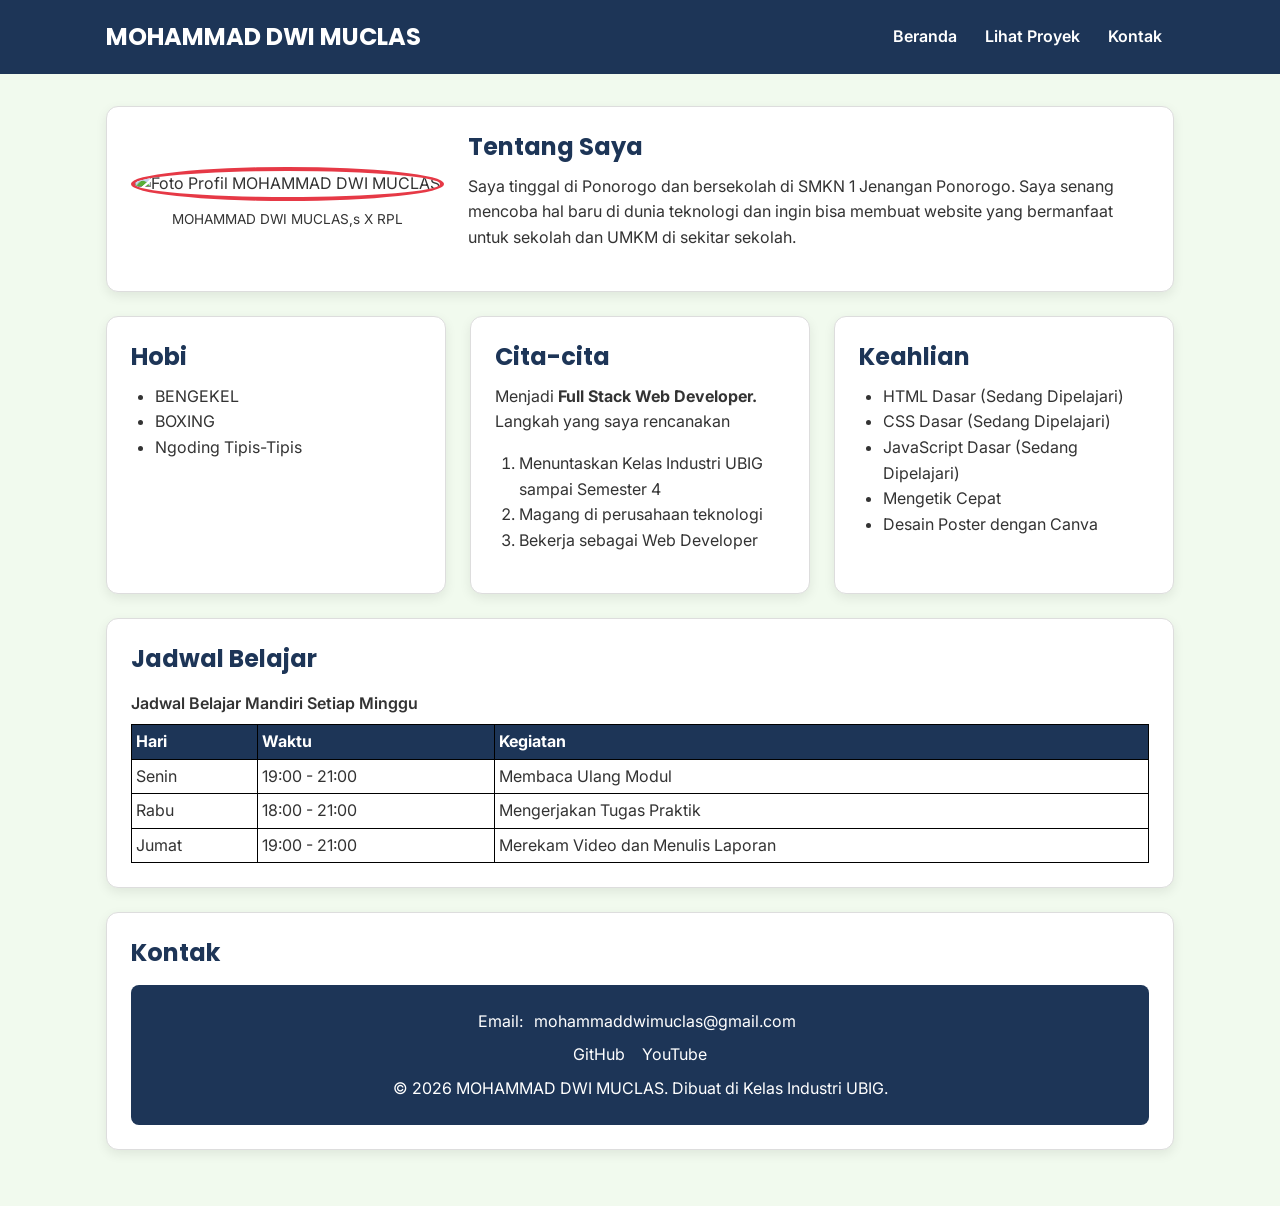
==== index.html @ 784c5e46 "merubah modul3.html menjadi index.html" ====
<!DOCTYPE html>
<html lang="id">

<head>
    <meta charset="UTF-8">
    <meta name="viewport" content="width=device-width, initial-scale=1.0">
    <title>MOHAMMAD DWI MUCLAS| Beranda</title>
    <link rel="preconnect" href="https://fonts.googleapis.com">
    <link rel="preconnect" href="https://fonts.gstatic.com" crossorigin>
    <link href="https://fonts.googleapis.com/css2?family=Inter:wght@400;600&family=Poppins:wght@600;700&display=swap"
        rel="stylesheet">
    <link rel="stylesheet" href="css/stylemodul4.css">
    <style>
        table,
        th,
        td {
            border: 1px solid black;
            border-collapse: collapse;
            padding: 4px;
        }
    </style>
</head>

<body>

    <header>
        <div class="container navbar">
            <h1>MOHAMMAD DWI MUCLAS</h1>
            <nav>
                <ul>
                    <li><a href="index.html">Beranda</a></li>
                    <li><a href="ubigproyek3.html">Lihat Proyek</a></li>
                    <li><a href="ubigkontak3.html">Kontak</a></li>
                </ul>
            </nav>
        </div>
    </header>

    <main>
        <div class="container">

            <section class="kartu tentang">
                <figure>
                    <img src="IMG/Muclas.jpeg" alt="Foto Profil MOHAMMAD DWI MUCLAS" width="150">
                    <figcaption>MOHAMMAD DWI MUCLAS,s X RPL</figcaption>
                </figure>

                <div class="isi-tentang">
                    <h2>Tentang Saya</h2>

                    <p>Saya tinggal di Ponorogo dan bersekolah di SMKN 1 Jenangan Ponorogo. Saya senang mencoba hal baru di dunia teknologi 
                        dan ingin bisa membuat website yang bermanfaat untuk sekolah dan UMKM di sekitar sekolah.</p>
                </div>
            </section>

            <div class="daftar-kartu">

                <section class="kartu">
                    <h2>Hobi</h2>

                    <ul>
                        <li>BENGEKEL</li>
                        <li>BOXING</li>
                        <li>Ngoding Tipis-Tipis</li>
                    </ul>
                </section>

                <section class="kartu">
                    <h2>Cita-cita</h2>

                    <p>Menjadi <strong>Full Stack Web Developer.</strong> Langkah yang saya rencanakan</p>

                    <ol>
                        <li>Menuntaskan Kelas Industri UBIG sampai Semester 4</li>
                        <li>Magang di perusahaan teknologi</li>
                        <li>Bekerja sebagai Web Developer</li>
                    </ol>
                </section>

                <section class="kartu">
                    <h2>Keahlian</h2>

                    <ul>
                        <li>HTML Dasar (Sedang Dipelajari)</li>
                        <li>CSS Dasar (Sedang Dipelajari)</li>
                        <li>JavaScript Dasar (Sedang Dipelajari)</li>
                        <li>Mengetik Cepat</li>
                        <li>Desain Poster dengan Canva</li>
                    </ul>
                </section>

            </div>
            
            <section class="kartu">
                <h2>Jadwal Belajar</h2>

                <table>
                        <caption>Jadwal Belajar Mandiri Setiap Minggu</caption>
                    <thead>
                        <tr>
                            <th>Hari</th>
                            <th>Waktu</th>
                            <th>Kegiatan</th>
                        </tr>
                    </thead>

                    <tbody>
                        <tr>
                            <td>Senin</td>
                            <td>19:00 - 21:00</td>
                            <td>Membaca Ulang Modul</td>
                        </tr>

                        <tr>
                            <td>Rabu</td>
                            <td>18:00 - 21:00</td>
                            <td>Mengerjakan Tugas Praktik</td>
                        </tr>

                        <tr>
                            <td>Jumat</td>
                            <td>19:00 - 21:00</td>
                            <td>Merekam Video dan Menulis Laporan</td>
                        </tr>
                    </tbody>
                </table>
            </section>

            <section class="kartu" id="kontak">
                <h2>Kontak</h2>
                <footer class="footer-kontak">
                    <p>
                        Email:
                        <a href="mailto:mohammaddwimuclas@gmail.com">
                            mohammaddwimuclas@gmail.com
                        </a>
                    </p>
                    <p>
                        <a href="https://github.com" target="_blank">GitHub</a>
                        <a href="https://www.youtube.com/@dwimuclas" target="_blank">YouTube</a>
                    </p>
                    <p>
                        &copy; 2026 MOHAMMAD DWI MUCLAS. Dibuat di Kelas Industri UBIG.
                    </p>
                </footer>
            </section>

        </div>
    </main>

</body>

</html>
---- css/stylemodul4.css ----
/* 1. Reset */
* {
    box-sizing: border-box;
    margin: 0;
}

img {
    max-width: 100%;
    height: auto;
}

/* 2. Dasar halaman */
body {
    font-family: "Inter", Arial, sans-serif;
    font-size: 1rem;
    line-height: 1.6;
    color: #333333;
    background-color: #F1FAEE;
}

h1, h2, h3 {
    font-family: "Poppins", Arial, sans-serif;
    color: #1D3557;
    line-height: 1.3;
}

h2 {
    margin-bottom: 0.75rem;
}

p, ul, ol {
    margin-bottom: 1rem;
}

ul, ol {
    padding-left: 1.5rem;
}

a {
    color: #E63946;
}

/* 3. Container, Header, dan Navbar */
.container {
    width: 100%;
    max-width: 1100px;
    margin: 0 auto;
    padding: 0 1rem;
}

header {
    background-color: #1D3557;
    color: #FFFFFF;
    padding: 1rem 0;
}

header h1 {
    color: #FFFFFF;
    font-size: 1.5rem;
}

.navbar {
    display: flex;
    flex-wrap: wrap;
    justify-content: space-between;
    align-items: center;
    gap: 0.5rem;
}

nav ul {
    display: flex;
    flex-wrap: wrap;
    gap: 0.25rem;
    padding: 0;
    margin: 0;
    list-style: none;
}

nav a {
    display: inline-block;
    padding: 0.5rem 0.75rem;
    border-radius: 6px;
    color: #FFFFFF;
    font-weight: 600;
    text-decoration: none;
}

/* 4. Isi Utama */
main {
    padding: 1.5rem 0;
}

/* 5. Kartu */
.kartu {
    width: 100%;
    background-color: #FFFFFF;
    padding: 1.5rem;
    margin-bottom: 1.5rem;
    border: 1px solid #DDDDDD;
    border-radius: 12px;
    box-shadow: 0 4px 12px rgba(0, 0, 0, 0.08);
}

/* 6. Tentang Saya */
.tentang {
    display: flex;
    flex-direction: column;
    align-items: center;
    gap: 1.5rem;
}

.tentang figure {
    text-align: center;
}

.tentang img {
    width: 150px;
    height: 150px;
    object-fit: cover;
    border: 4px solid #E63946;
    border-radius: 50%;
}

.tentang figcaption {
    font-size: 0.85rem;
    margin-top: 0.5rem;
}

.isi-tentang {
    flex: 1;
}

/* 7. Hobi, Cita-cita, dan Keahlian */
.daftar-kartu {
    display: flex;
    flex-wrap: wrap;
    gap: 1.5rem;
    margin-bottom: 1.5rem;
}

.daftar-kartu .kartu {
    flex: 1 1 280px;
    margin-bottom: 0;
}

/* 8. Tabel Kegiatan Belajar */
table {
    width: 100%;
    border-collapse: collapse;
    margin-top: 1rem;
}

caption {
    font-weight: 600;
    text-align: left;
    margin-bottom: 0.5rem;
}

th, td {
    border: 1px solid #CCCCCC;
    padding: 0.75rem;
    text-align: left;
}

th {
    background-color: #1D3557;
    color: #FFFFFF;
}

/* 9. Kontak dan Footer */
#kontak {
    width: 100%;
}

footer,
.footer-kontak {
    width: 100%;
    background-color: #1D3557;
    color: #FFFFFF;
    text-align: center;
    padding: 1.5rem 1rem;
    border-radius: 8px;
    margin-top: 1rem;
}

footer p,
.footer-kontak p {
    color: #FFFFFF;
    margin-bottom: 0.5rem;
}

footer p:last-child,
.footer-kontak p:last-child {
    margin-bottom: 0;
}

footer a,
.footer-kontak a {
    color: #FFFFFF;
    margin: 0 0.4rem;
    text-decoration: none;
}

footer a:hover,
.footer-kontak a:hover {
    color: #E63946;
}

/* 10. Tablet: 768px ke atas */
@media (min-width: 768px) {
    .tentang {
        flex-direction: row;
        text-align: left;
    }

    .kartu {
        padding: 1.5rem;
    }
}

/* 11. Laptop: 1024px ke atas */
@media (min-width: 1024px) {
    main {
        padding: 2rem 0;
    }

    .daftar-kartu .kartu {
        flex: 1 1 0;
    }
}

/* 12. HP: di bawah 600px */
@media (max-width: 600px) {
    .navbar {
        flex-direction: column;
        align-items: flex-start;
    }

    header h1 {
        font-size: 1.25rem;
    }

    .kartu {
        padding: 1rem;
    }

    table {
        font-size: 0.85rem;
    }

    th, td {
        padding: 0.4rem;
    }
}
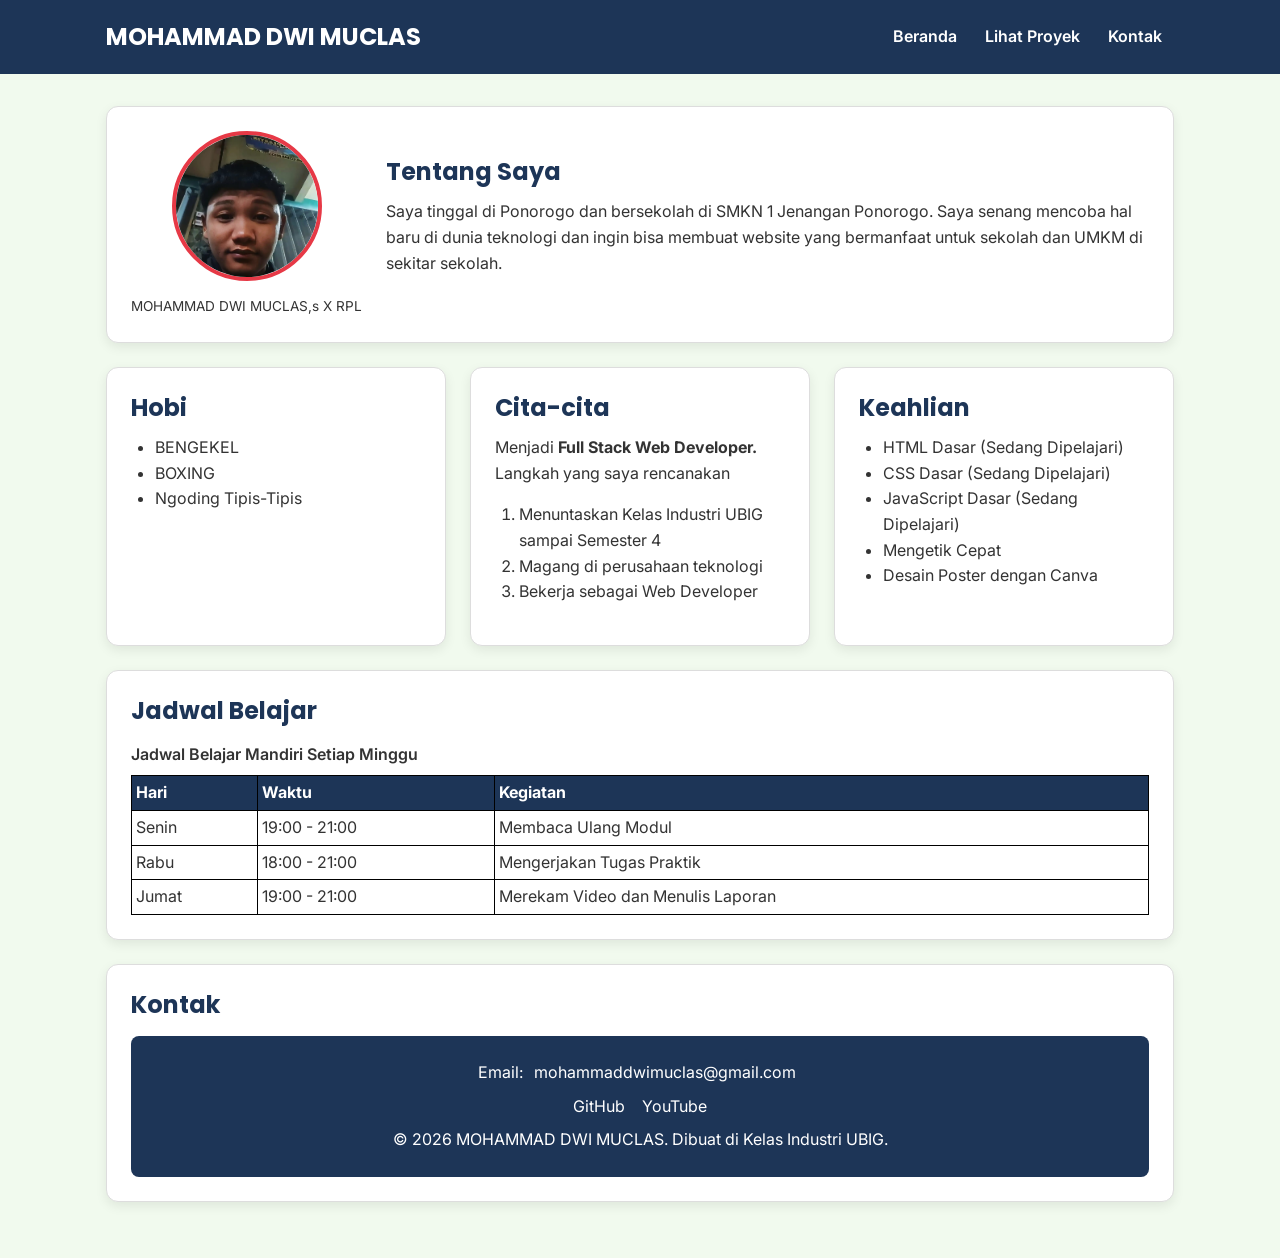
==== commit 8699139c: "p" ====
--- a/index.html
+++ b/index.html
@@ -41,7 +41,7 @@
 
             <section class="kartu tentang">
                 <figure>
-                    <img src="IMG/Muclas.jpeg" alt="Foto Profil MOHAMMAD DWI MUCLAS" width="150">
+                    <img src="img/Muclas.jpeg" alt="Foto Profil MOHAMMAD DWI MUCLAS" width="150">
                     <figcaption>MOHAMMAD DWI MUCLAS,s X RPL</figcaption>
                 </figure>
 
